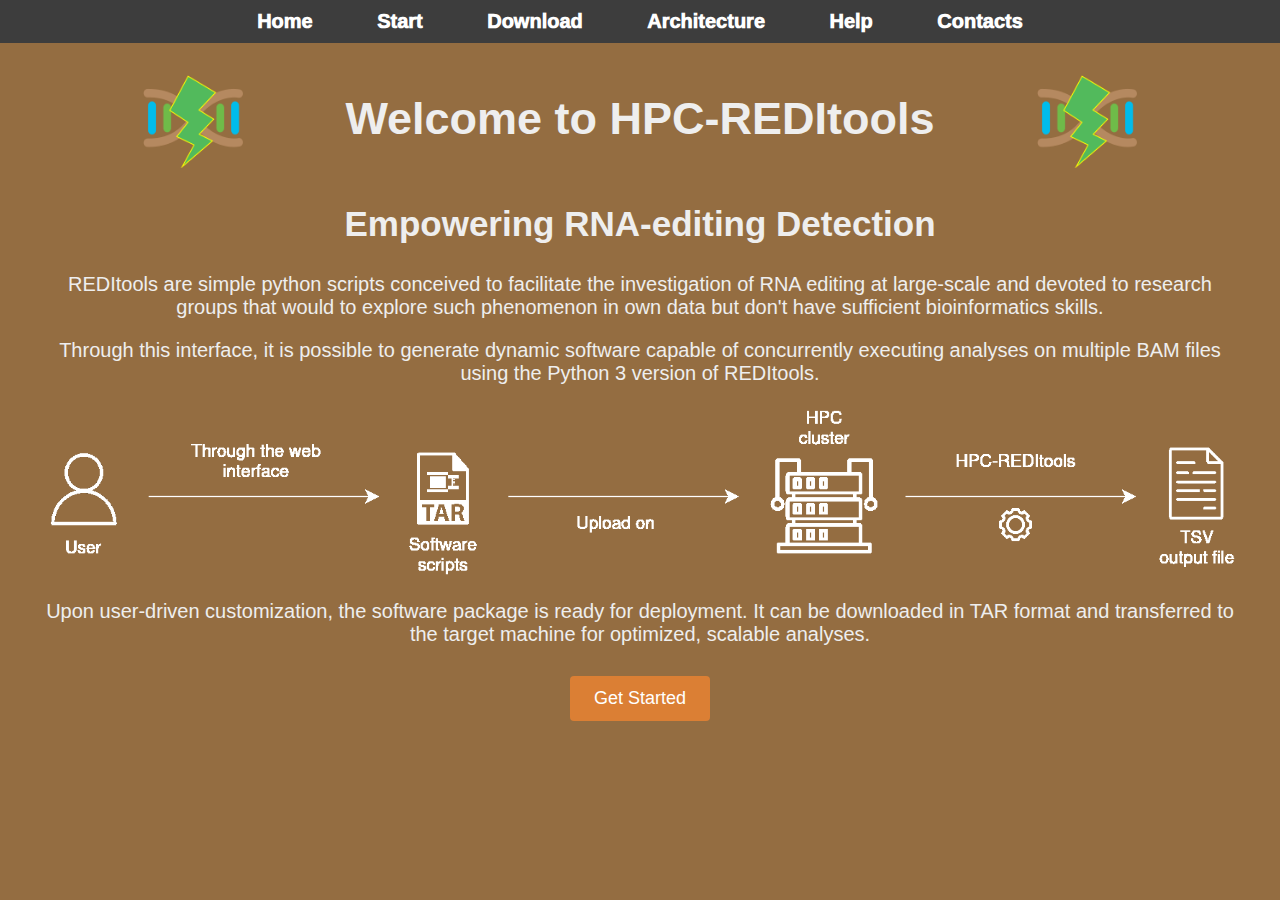
==== flask/app/templates/index.html @ 25f3b83c "ok" ====
<!DOCTYPE html>
<html>
<head> 
    <meta charset="utf-8"> 
    <title>HPC-REDItools - Home</title>
    <link rel="stylesheet" type="text/css" href="../static/styles.css">
    <link rel="icon" type="image/x-icon" href="../static/logo.ico">
</head>
<body>

    <nav>
        <ul>
            <li><a href="index.html">Home</a></li>
            <li><a href="start.html">Start</a></li>
            <li><a href="download.html">Download</a></li>
            <li><a href="architecture.html">Architecture</a></li>
            <li><a href="help.html">Help</a></li>
            <li><a href="contacts.html">Contacts</a></li>
        </ul>
    </nav>

    <div class="container">
        <div class="title">
            <div class="best" style="display: flex; align-items: center;">
                <img src="../static/logo.png" width="100" style="margin: auto;">
                <h1>Welcome to HPC-REDItools</h1>
                <img src="../static/logo.png" width="100" style="margin: auto;">
            </div>
              
            <h2>Empowering RNA-editing Detection </h2>
        </div>

        <div class="description">
            <p>REDItools are simple python scripts conceived to facilitate the investigation of RNA editing at large-scale and devoted to research groups that would to explore such phenomenon in own data but don't have sufficient bioinformatics skills. </p>
            <p>Through this interface, it is possible to generate dynamic software capable of concurrently executing analyses on multiple BAM files using the Python 3 version of REDItools.</p>
            <img src="../static/function_details.png" alt="Pipeline" width="1200">
            <p>Upon user-driven customization, the software package is ready for deployment. It can be downloaded in TAR format and transferred to the target machine for optimized, scalable analyses.</p>
        </div>
        
        <div class="buttons">
            <a href="start.html" id="get_started">Get Started</a>
        </div>
    </div>
</body>
</html>
---- flask/app/static/styles.css ----
body {
    background-color: #946d41;
    color: #eeeeee;
    margin: 0;
    padding: 0;
    font-family: Arial, sans-serif;
}

h1 {
    font-size: 45px;
}

h2 {
    font-size: 35px;
}

h3 {
    font-size: 25px;
}

h4 {
    font-size: 20px;
}

.description {
    font-size: 20px;
}

nav {
    background-color: #3d3d3d;
    padding: 10px;
    text-align: center;
}

nav ul {
    list-style-type: none;
    padding: 0;
    margin: 0;
}

nav ul li {
    display: inline;
    margin: 0 30px;
}

nav ul li a {
    color: #fff;
    text-decoration: none;
    font-size: 20px;
    font-weight: 1000;
}

nav ul li a:hover {
    color: #417c94;
}

.container {
    max-width: 1200px;
    margin: 0 auto;
    padding: 20px;
    align-items: center;
}

.title {
    text-align: center;
}

.description {
    text-align: center;
}

.block {
    color: #3d3d3d;
    display: flex;
    flex-wrap: wrap;
    margin: 20px 0;
    background-color: #fff;
    padding: 20px;
    border: 2px solid black;
    border-radius: 5px;
}

.block > div {
    width: 100%;
    margin-bottom: 10px;
}

.buttons {
    display: flex;
    justify-content: space-between;
    align-items: center;
    margin-top: 10px;
    max-width: 1200px;
    padding: 10px;
    margin: 0 auto;
}

.buttons button {
    padding: 10px 20px;
    font-size: 16px;
    background-color: #fff;
    color: #3d3d3d;
    border: 2px solid black;
    border-radius: 5px;
    cursor: pointer;
    transition: background-color 0.3s ease-in-out;
}

.buttons button:hover {
    background-color: #3d3d3d;
    color: #fff;
}

.SAT > input {
    margin-top: 3px;
}

#sub_B, #reset {
    padding: 10px;
    font-size: 18px;
    margin: 0 10px;
    cursor: pointer;
    transition: background-color 0.3s;
    width: 200px;

    font-weight: bold;
}

.caption {
    display: flex;
    gap: 16px; /* Spazio tra l'immagine e il testo */
}

/* Stilizza il pulsante "Get Started" */
#get_started {
    display: inline-block;
    padding: 12px 24px;
    background-color: #db7f34;
    color: white;
    border: none;
    border-radius: 4px;
    font-size: 18px;
    cursor: pointer;
    transition: background-color 0.3s;
    text-decoration: none;
    margin: auto auto;
}

#get_started:hover {
    background-color: #b96329;
}

.figure {
    display: flex;
    flex-wrap: wrap;
    margin: 20px 0;
    background-color: #fff;
    padding: 20px;
}

.help_settings{
    height: 25px; 
    width: 25px; 
    margin-top: 28px; 
    margin-left: 10px;
}

.github-button {
    background-color: #333; /* Colore di sfondo */
    color: #fff; /* Colore del testo */
    padding: 15px 30px; /* Spaziatura interna */
    border: none; /* Nessun bordo */
    border-radius: 5px; /* Angoli arrotondati */
    text-align: center; /* Allineamento testo al centro */
    text-decoration: none; /* Nessuna sottolineatura */
    display: inline-block; /* Per mantenere le dimensioni desiderate */
    font-size: 16px; /* Dimensione del testo */
    margin: 10px; /* Margine esterno */
    cursor: pointer; /* Cambio del cursore al passaggio del mouse */
    transition: background-color 0.3s ease; /* Transizione colore di sfondo */
}

/* Stile quando il cursore è sopra il bottone */
.github-button:hover {
    background-color: #555; /* Cambia il colore di sfondo al passaggio del mouse */
}

/* Stile per la cella di codice */
.code-cell {
    background-color: #f4f4f4; /* Colore di sfondo */
    border: 1px solid #ddd; /* Bordo con sottile linea grigia */
    padding: 10px; /* Spaziatura interna */
    border-radius: 5px; /* Angoli arrotondati */
    font-family: "Courier New", monospace; /* Tipo di carattere monospace per il codice */
    font-size: 14px; /* Dimensione del testo */
    line-height: 1.4; /* Altezza della linea */
    white-space: nowrap; /* Evita il wrapping del testo */
    overflow-x: auto; /* Barra di scorrimento orizzontale se necessario */
    max-width: 1300px; /* Larghezza massima della cella di codice */
}
@media screen and (max-width: 980px) {
    .settings {
        flex-direction: column;
        align-items: center;
    }

    .workload, .conf, .annotation {
        width: 100%;
    }

    .long_input {
        width: 100%;
    }

    .icon {
        display: none;
    }
}
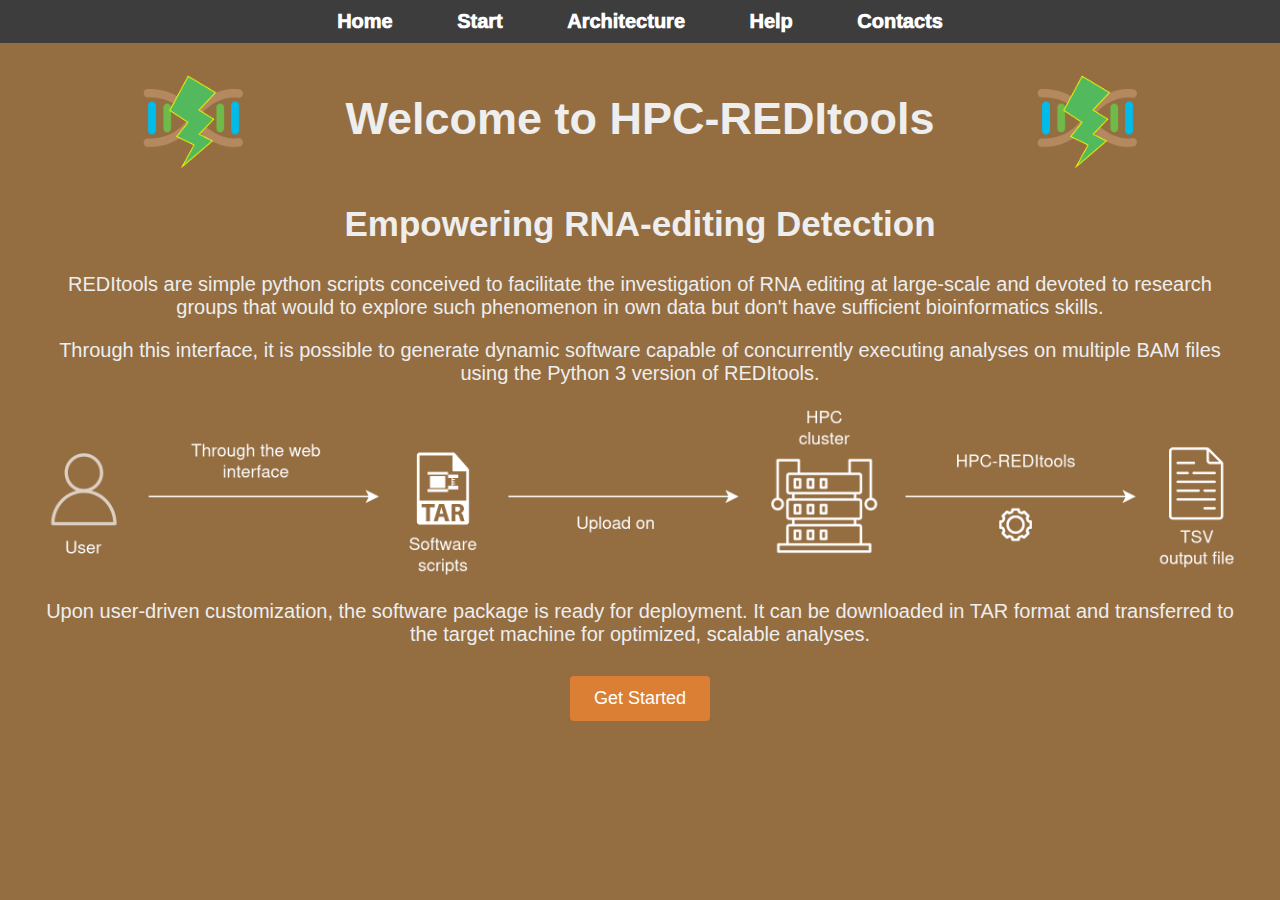
==== commit 86d78db6: "Ok" ====
--- a/flask/app/templates/index.html
+++ b/flask/app/templates/index.html
@@ -12,7 +12,6 @@
         <ul>
             <li><a href="index.html">Home</a></li>
             <li><a href="start.html">Start</a></li>
-            <li><a href="download.html">Download</a></li>
             <li><a href="architecture.html">Architecture</a></li>
             <li><a href="help.html">Help</a></li>
             <li><a href="contacts.html">Contacts</a></li>
